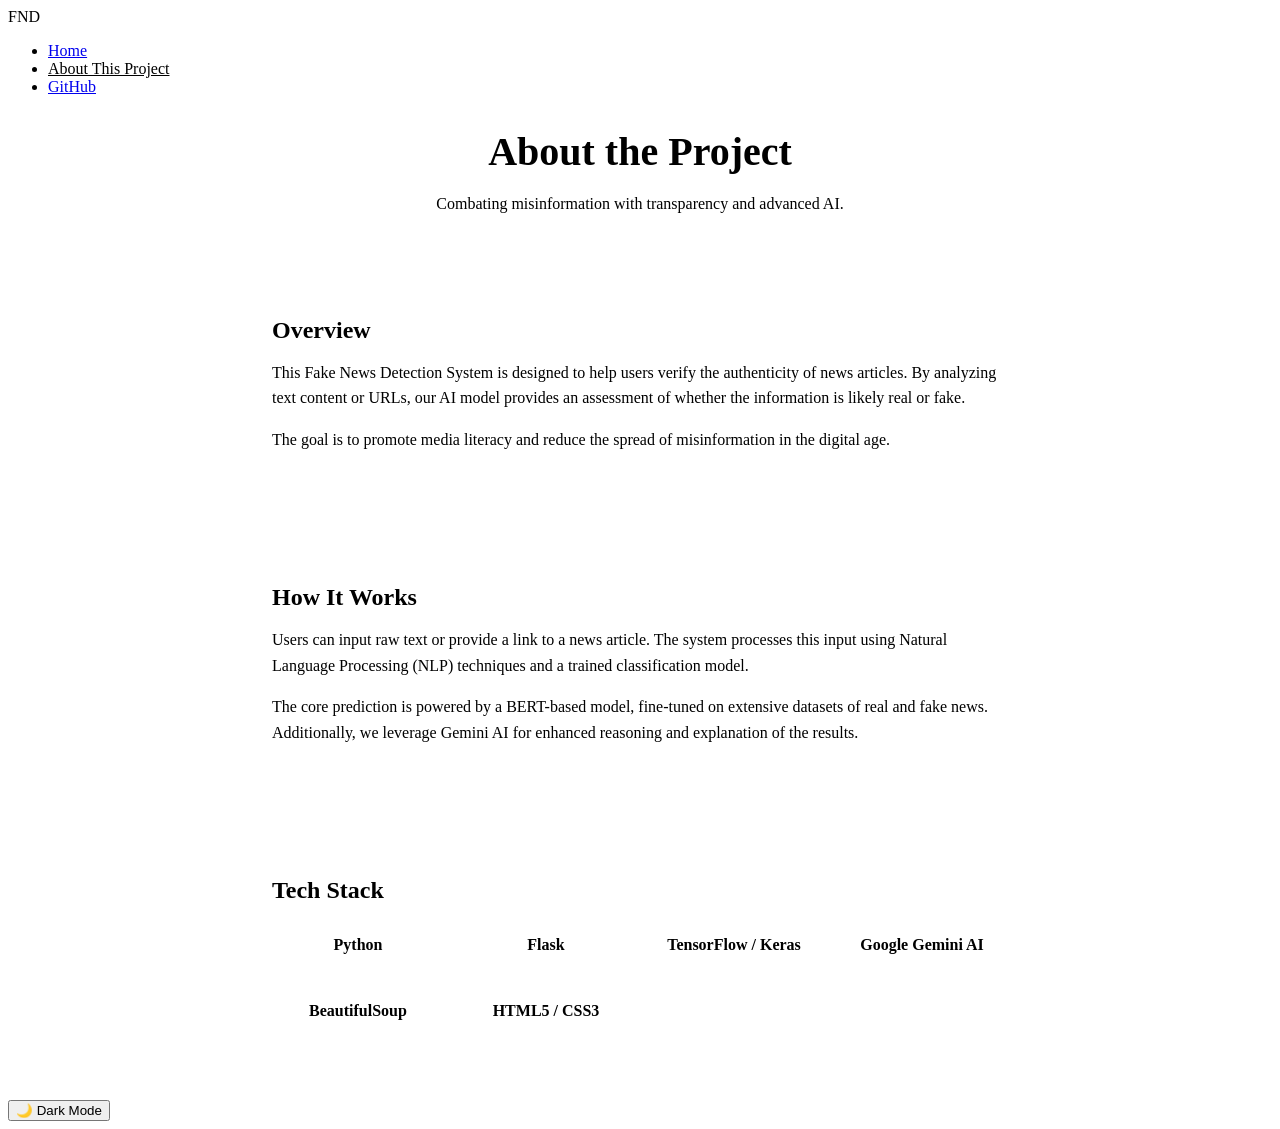
==== src/templates/about.html @ 370c7f2c "changes: UI, cleaned up the project" ====
<!DOCTYPE html>
<html lang="en">

<head>
    <meta charset="UTF-8">
    <meta name="viewport" content="width=device-width, initial-scale=1.0">
    <title>About - Fake News Detector</title>
    <link rel="stylesheet" href="/static/css/style.css">
    <link href="https://fonts.googleapis.com/css2?family=Inter:wght@400;600;700&display=swap" rel="stylesheet">
    <style>
        /* About Page Specific Styles */
        .about-container {
            max-width: 800px;
            margin: 2rem auto;
            padding: 0 2rem;
        }

        .about-header {
            text-align: center;
            margin-bottom: 3rem;
        }

        .about-section {
            background-color: var(--card-bg);
            border: 1px solid var(--border-color);
            border-radius: 16px;
            padding: 2rem;
            margin-bottom: 2rem;
            transition: background-color 0.3s ease, border-color 0.3s ease;
        }

        .about-title {
            font-size: 2.5rem;
            font-weight: 700;
            margin-bottom: 1rem;
            color: var(--text-primary);
        }

        .section-title {
            color: var(--accent-color);
            font-size: 1.5rem;
            margin-bottom: 1rem;
            font-weight: 600;
        }

        .tech-stack-grid {
            display: grid;
            grid-template-columns: repeat(auto-fit, minmax(150px, 1fr));
            gap: 1rem;
            margin-top: 1rem;
        }

        .tech-item {
            background-color: var(--bg-color);
            border: 1px solid var(--border-color);
            padding: 1rem;
            border-radius: 8px;
            text-align: center;
            font-weight: 600;
            color: var(--text-secondary);
            transition: background-color 0.3s ease, color 0.3s ease, border-color 0.3s ease;
        }

        .tech-item:hover {
            border-color: var(--accent-color);
            color: var(--text-primary);
        }

        p {
            line-height: 1.6;
            color: var(--text-secondary);
            margin-bottom: 1rem;
        }
    </style>
</head>

<body>
    <nav class="navbar">
        <div class="nav-logo">FND</div>
        <ul class="nav-links">
            <li><a href="/">Home</a></li>
            <li><a href="/about" style="color: var(--text-primary);">About This Project</a></li>
            <li><a href="https://github.com/Mounieshh/fake-news-detection-ai">GitHub</a></li>
        </ul>
    </nav>

    <div class="bg-glow"></div>

    <div class="container about-container">
        <header class="about-header">
            <h1 class="about-title">About the Project</h1>
            <p>Combating misinformation with transparency and advanced AI.</p>
        </header>

        <section class="about-section">
            <h2 class="section-title">Overview</h2>
            <p>
                This Fake News Detection System is designed to help users verify the authenticity of news articles.
                By analyzing text content or URLs, our AI model provides an assessment of whether the information is
                likely real or fake.
            </p>
            <p>
                The goal is to promote media literacy and reduce the spread of misinformation in the digital age.
            </p>
        </section>

        <section class="about-section">
            <h2 class="section-title">How It Works</h2>
            <p>
                Users can input raw text or provide a link to a news article.
                The system processes this input using Natural Language Processing (NLP) techniques and a trained
                classification model.
            </p>
            <p>
                The core prediction is powered by a BERT-based model, fine-tuned on extensive datasets of real and fake
                news.
                Additionally, we leverage Gemini AI for enhanced reasoning and explanation of the results.
            </p>
        </section>

        <section class="about-section">
            <h2 class="section-title">Tech Stack</h2>
            <div class="tech-stack-grid">
                <div class="tech-item">Python</div>
                <div class="tech-item">Flask</div>
                <div class="tech-item">TensorFlow / Keras</div>
                <div class="tech-item">Google Gemini AI</div>
                <div class="tech-item">BeautifulSoup</div>
                <div class="tech-item">HTML5 / CSS3</div>
            </div>
        </section>
    </div>

    <footer class="footer">
        <div class="theme-toggle-container">
            <button id="theme-toggle" class="theme-switch" aria-label="Toggle Theme">
                <span id="theme-icon">🌙</span> Dark Mode
            </button>
        </div>
    </footer>

    <script src="/static/js/script.js"></script>
</body>

</html>
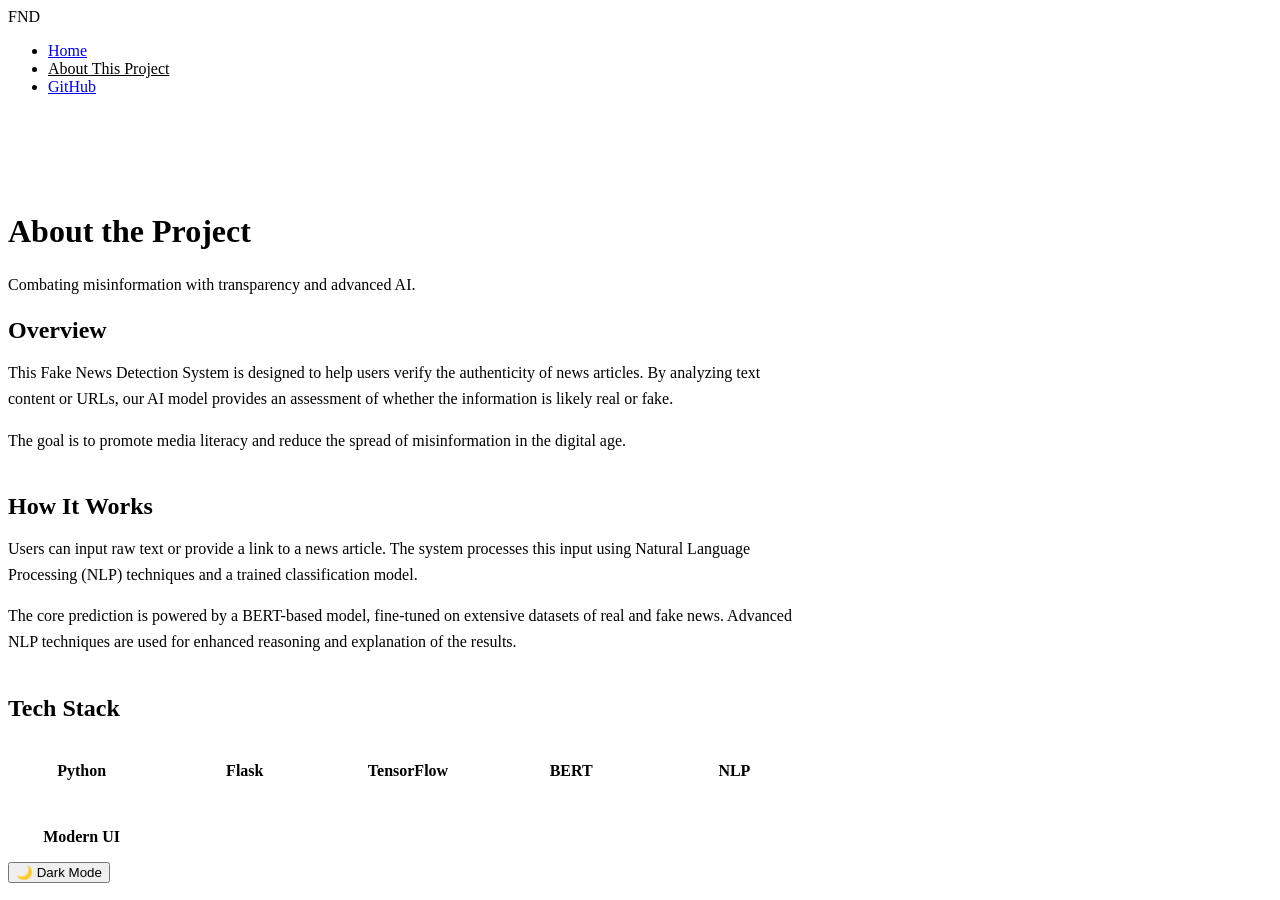
==== commit fa42d801: "Refactor and enhance fake news detection system" ====
--- a/src/templates/about.html
+++ b/src/templates/about.html
@@ -80,64 +80,65 @@
         <ul class="nav-links">
             <li><a href="/">Home</a></li>
             <li><a href="/about" style="color: var(--text-primary);">About This Project</a></li>
-            <li><a href="https://github.com/Mounieshh/fake-news-detection-ai">GitHub</a></li>
+            <li><a href="https://github.com/Mounieshh/fake-news-detection" target="_blank">GitHub</a></li>
         </ul>
     </nav>
 
     <div class="bg-glow"></div>
 
-    <div class="container about-container">
-        <header class="about-header">
-            <h1 class="about-title">About the Project</h1>
-            <p>Combating misinformation with transparency and advanced AI.</p>
+    <div class="container" style="padding-top: 5rem;">
+        <header class="hero-section">
+            <h1 class="hero-title">About the <span class="hero-accent">Project</span></h1>
+            <p class="hero-subtitle">Combating misinformation with transparency and advanced AI.</p>
         </header>
 
-        <section class="about-section">
-            <h2 class="section-title">Overview</h2>
-            <p>
-                This Fake News Detection System is designed to help users verify the authenticity of news articles.
-                By analyzing text content or URLs, our AI model provides an assessment of whether the information is
-                likely real or fake.
-            </p>
-            <p>
-                The goal is to promote media literacy and reduce the spread of misinformation in the digital age.
-            </p>
-        </section>
+        <main class="card-section" style="max-width: 800px; text-align: left;">
+            <div class="card">
+                <section style="margin-bottom: 2.5rem;">
+                    <h2 class="prediction-value" style="font-size: 1.5rem; color: var(--accent-color); margin-bottom: 1rem;">Overview</h2>
+                    <p class="explanation-text">
+                        This Fake News Detection System is designed to help users verify the authenticity of news articles.
+                        By analyzing text content or URLs, our AI model provides an assessment of whether the information is
+                        likely real or fake.
+                    </p>
+                    <p class="explanation-text">
+                        The goal is to promote media literacy and reduce the spread of misinformation in the digital age.
+                    </p>
+                </section>
 
-        <section class="about-section">
-            <h2 class="section-title">How It Works</h2>
-            <p>
-                Users can input raw text or provide a link to a news article.
-                The system processes this input using Natural Language Processing (NLP) techniques and a trained
-                classification model.
-            </p>
-            <p>
-                The core prediction is powered by a BERT-based model, fine-tuned on extensive datasets of real and fake
-                news.
-                Additionally, we leverage Gemini AI for enhanced reasoning and explanation of the results.
-            </p>
-        </section>
+                <section style="margin-bottom: 2.5rem;">
+                    <h2 class="prediction-value" style="font-size: 1.5rem; color: var(--accent-color); margin-bottom: 1rem;">How It Works</h2>
+                    <p class="explanation-text">
+                        Users can input raw text or provide a link to a news article.
+                        The system processes this input using Natural Language Processing (NLP) techniques and a trained
+                        classification model.
+                    </p>
+                    <p class="explanation-text">
+                        The core prediction is powered by a BERT-based model, fine-tuned on extensive datasets of real and fake
+                        news. Advanced NLP techniques are used for enhanced reasoning and explanation of the results.
+                    </p>
+                </section>
 
-        <section class="about-section">
-            <h2 class="section-title">Tech Stack</h2>
-            <div class="tech-stack-grid">
-                <div class="tech-item">Python</div>
-                <div class="tech-item">Flask</div>
-                <div class="tech-item">TensorFlow / Keras</div>
-                <div class="tech-item">Google Gemini AI</div>
-                <div class="tech-item">BeautifulSoup</div>
-                <div class="tech-item">HTML5 / CSS3</div>
+                <section>
+                    <h2 class="prediction-value" style="font-size: 1.5rem; color: var(--accent-color); margin-bottom: 1rem;">Tech Stack</h2>
+                    <div style="display: grid; grid-template-columns: repeat(auto-fit, minmax(140px, 1fr)); gap: 1rem; margin-top: 1.5rem;">
+                        <div style="background: var(--input-bg); padding: 1rem; border-radius: 12px; text-align: center; font-weight: 600; border: 1px solid var(--border-color);">Python</div>
+                        <div style="background: var(--input-bg); padding: 1rem; border-radius: 12px; text-align: center; font-weight: 600; border: 1px solid var(--border-color);">Flask</div>
+                        <div style="background: var(--input-bg); padding: 1rem; border-radius: 12px; text-align: center; font-weight: 600; border: 1px solid var(--border-color);">TensorFlow</div>
+                        <div style="background: var(--input-bg); padding: 1rem; border-radius: 12px; text-align: center; font-weight: 600; border: 1px solid var(--border-color);">BERT</div>
+                        <div style="background: var(--input-bg); padding: 1rem; border-radius: 12px; text-align: center; font-weight: 600; border: 1px solid var(--border-color);">NLP</div>
+                        <div style="background: var(--input-bg); padding: 1rem; border-radius: 12px; text-align: center; font-weight: 600; border: 1px solid var(--border-color);">Modern UI</div>
+                    </div>
+                </section>
             </div>
-        </section>
-    </div>
+        </main>
 
-    <footer class="footer">
-        <div class="theme-toggle-container">
+        <footer class="footer">
             <button id="theme-toggle" class="theme-switch" aria-label="Toggle Theme">
                 <span id="theme-icon">🌙</span> Dark Mode
             </button>
-        </div>
-    </footer>
+        </footer>
+    </div>
 
     <script src="/static/js/script.js"></script>
 </body>
